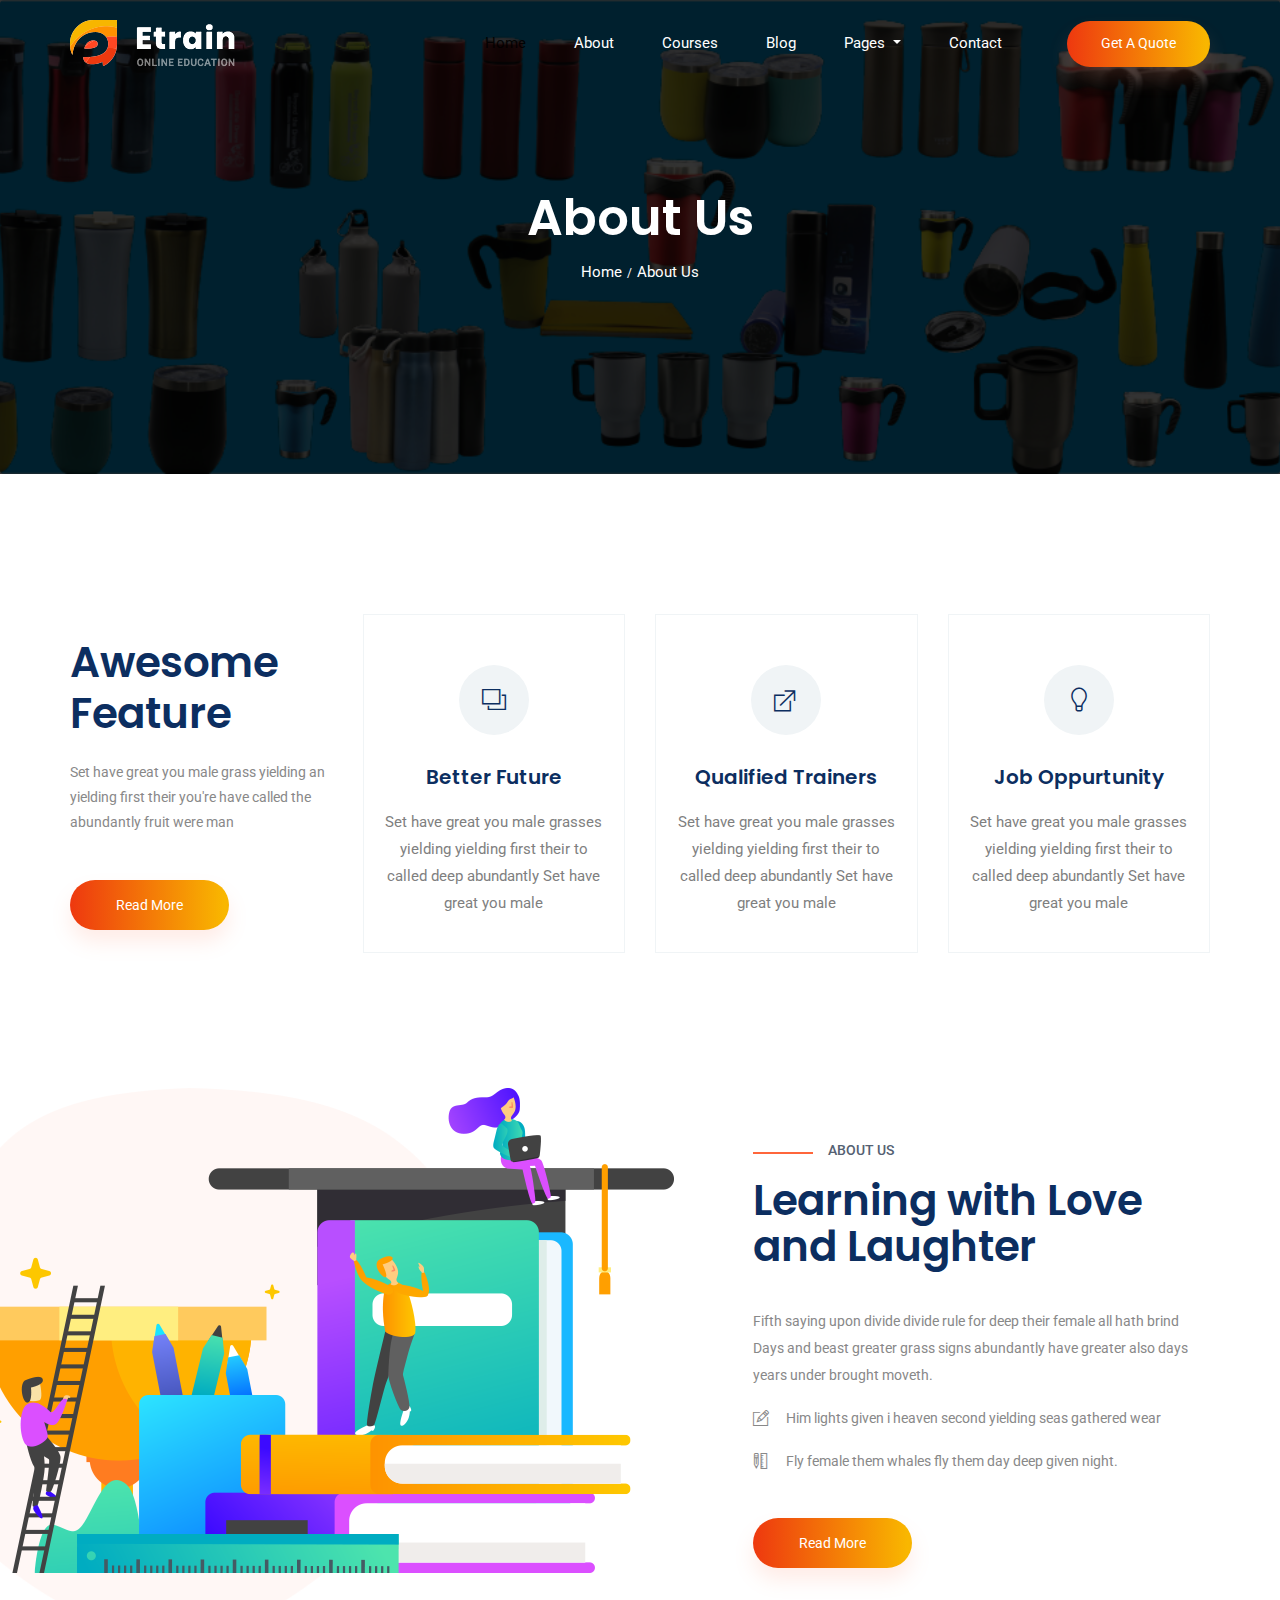
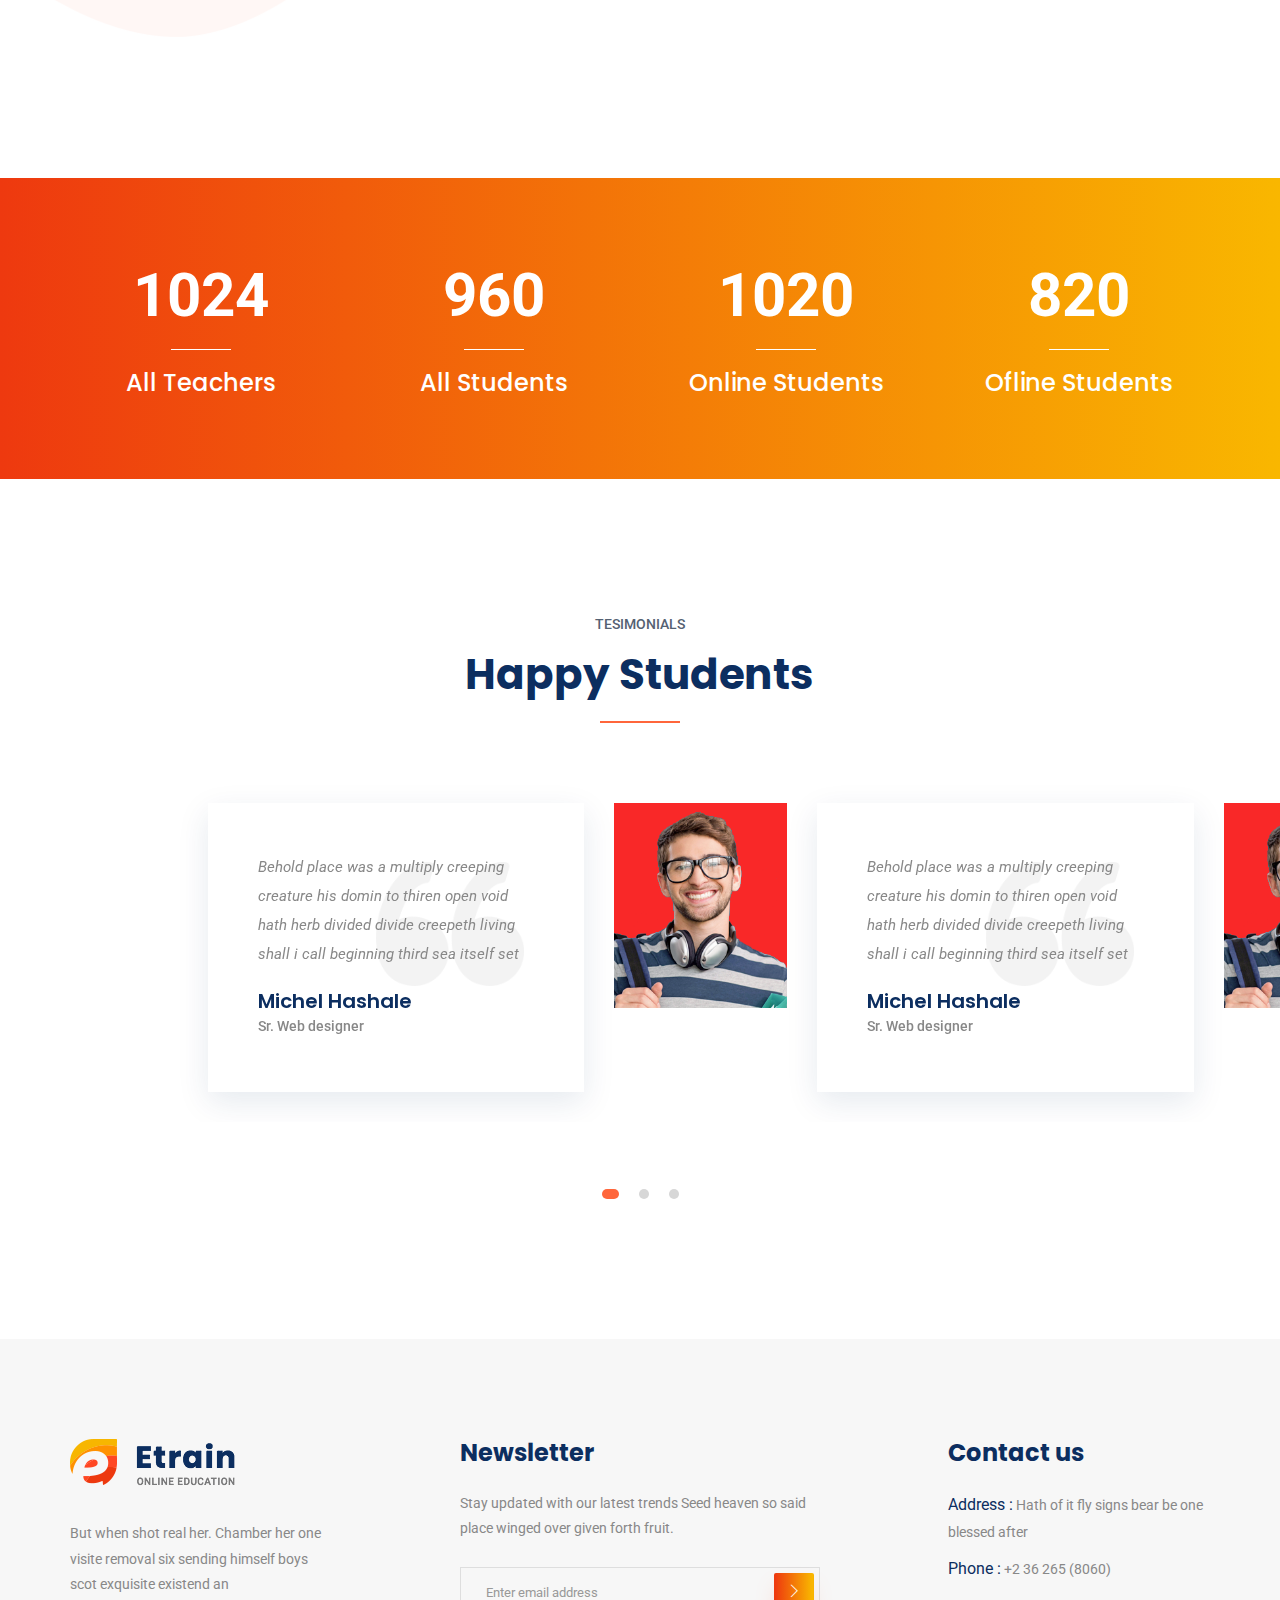
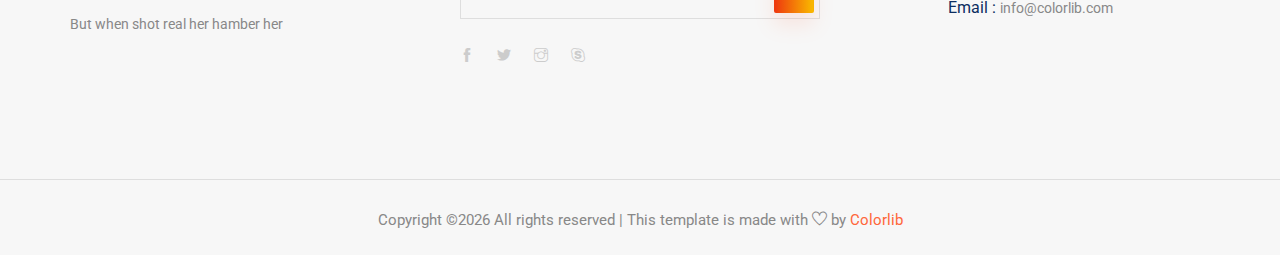
==== about.html @ 427bf529 "first commit" ====
<!doctype html>
<html lang="en">

<head>
    <!-- Required meta tags -->
    <meta charset="utf-8">
    <meta name="viewport" content="width=device-width, initial-scale=1, shrink-to-fit=no">
    <title>Etrain</title>
    <link rel="icon" href="img/favicon.png">
    <!-- Bootstrap CSS -->
    <link rel="stylesheet" href="css/bootstrap.min.css">
    <!-- animate CSS -->
    <link rel="stylesheet" href="css/animate.css">
    <!-- owl carousel CSS -->
    <link rel="stylesheet" href="css/owl.carousel.min.css">
    <!-- themify CSS -->
    <link rel="stylesheet" href="css/themify-icons.css">
    <!-- flaticon CSS -->
    <link rel="stylesheet" href="css/flaticon.css">
    <!-- font awesome CSS -->
    <link rel="stylesheet" href="css/magnific-popup.css">
    <!-- swiper CSS -->
    <link rel="stylesheet" href="css/slick.css">
    <!-- style CSS -->
    <link rel="stylesheet" href="css/style.css">
</head>

<body>
    <!--::header part start::-->
    <header class="main_menu single_page_menu">
        <div class="container">
            <div class="row align-items-center">
                <div class="col-lg-12">
                    <nav class="navbar navbar-expand-lg navbar-light">
                        <a class="navbar-brand logo_1" href="index.html"> <img src="img/single_page_logo.png" alt="logo"> </a>
                        <a class="navbar-brand logo_2" href="index.html"> <img src="img/logo.png" alt="logo"> </a>
                        <button class="navbar-toggler" type="button" data-toggle="collapse"
                            data-target="#navbarSupportedContent" aria-controls="navbarSupportedContent"
                            aria-expanded="false" aria-label="Toggle navigation">
                            <span class="navbar-toggler-icon"></span>
                        </button>

                        <div class="collapse navbar-collapse main-menu-item justify-content-end"
                            id="navbarSupportedContent">
                            <ul class="navbar-nav align-items-center">
                                <li class="nav-item active">
                                    <a class="nav-link" href="index.html">Home</a>
                                </li>
                                <li class="nav-item">
                                    <a class="nav-link" href="about.html">About</a>
                                </li>
                                <li class="nav-item">
                                    <a class="nav-link" href="cource.html">Courses</a>
                                </li>
                                <li class="nav-item">
                                    <a class="nav-link" href="blog.html">Blog</a>
                                </li>
                                <li class="nav-item dropdown">
                                    <a class="nav-link dropdown-toggle" href="blog.html" id="navbarDropdown" role="button" data-toggle="dropdown" aria-haspopup="true" aria-expanded="false">
                                        Pages
                                    </a>
                                    <div class="dropdown-menu" aria-labelledby="navbarDropdown">
                                        <a class="dropdown-item" href="single-blog.html">Single blog</a>
                                        <a class="dropdown-item" href="elements.html">Elements</a>
                                    </div>
                                </li>
                                <li class="nav-item">
                                    <a class="nav-link" href="contact.html">Contact</a>
                                </li>
                                <li class="d-none d-lg-block">
                                    <a class="btn_1" href="#">Get a Quote</a>
                                </li>
                            </ul>
                        </div>
                    </nav>
                </div>
            </div>
        </div>
    </header>
    <!-- Header part end-->

    <!-- breadcrumb start-->
    <section class="breadcrumb breadcrumb_bg">
        <div class="container">
            <div class="row">
                <div class="col-lg-12">
                    <div class="breadcrumb_iner text-center">
                        <div class="breadcrumb_iner_item">
                            <h2>About Us</h2>
                            <p>Home<span>/</span>About Us</p>
                        </div>
                    </div>
                </div>
            </div>
        </div>
    </section>
    <!-- breadcrumb start-->

    <!-- feature_part start-->
    <section class="feature_part single_feature_padding">
        <div class="container">
            <div class="row">
                <div class="col-sm-6 col-xl-3 align-self-center">
                    <div class="single_feature_text ">
                        <h2>Awesome <br> Feature</h2>
                        <p>Set have great you male grass yielding an yielding first their you're
                            have called the abundantly fruit were man </p>
                        <a href="#" class="btn_1">Read More</a>
                    </div>
                </div>
                <div class="col-sm-6 col-xl-3">
                    <div class="single_feature">
                        <div class="single_feature_part">
                            <span class="single_feature_icon"><i class="ti-layers"></i></span>
                            <h4>Better Future</h4>
                            <p>Set have great you male grasses yielding yielding first their to
                                called deep abundantly Set have great you male</p>
                        </div>
                    </div>
                </div>
                <div class="col-sm-6 col-xl-3">
                    <div class="single_feature">
                        <div class="single_feature_part">
                            <span class="single_feature_icon"><i class="ti-new-window"></i></span>
                            <h4>Qualified Trainers</h4>
                            <p>Set have great you male grasses yielding yielding first their to called
                                deep abundantly Set have great you male</p>
                        </div>
                    </div>
                </div>
                <div class="col-sm-6 col-xl-3">
                    <div class="single_feature">
                        <div class="single_feature_part single_feature_part_2">
                            <span class="single_service_icon style_icon"><i class="ti-light-bulb"></i></span>
                            <h4>Job Oppurtunity</h4>
                            <p>Set have great you male grasses yielding yielding first their to called deep
                                abundantly Set have great you male</p>
                        </div>
                    </div>
                </div>
            </div>
        </div>
    </section>
    <!-- upcoming_event part start-->

    <!-- learning part start-->
    <section class="learning_part">
        <div class="container">
            <div class="row align-items-sm-center align-items-lg-stretch">
                <div class="col-md-7 col-lg-7">
                    <div class="learning_img">
                        <img src="img/learning_img.png" alt="">
                    </div>
                </div>
                <div class="col-md-5 col-lg-5">
                    <div class="learning_member_text">
                        <h5>About us</h5>
                        <h2>Learning with Love
                            and Laughter</h2>
                        <p>Fifth saying upon divide divide rule for deep their female all hath brind Days and beast
                            greater grass signs abundantly have greater also
                            days years under brought moveth.</p>
                        <ul>
                            <li><span class="ti-pencil-alt"></span>Him lights given i heaven second yielding seas
                                gathered wear</li>
                            <li><span class="ti-ruler-pencil"></span>Fly female them whales fly them day deep given
                                night.</li>
                        </ul>
                        <a href="#" class="btn_1">Read More</a>
                    </div>
                </div>
            </div>
        </div>
    </section>
    <!-- learning part end-->

    <!-- member_counter counter start -->
    <section class="member_counter">
        <div class="container">
            <div class="row">
                <div class="col-lg-3 col-sm-6">
                    <div class="single_member_counter">
                        <span class="counter">1024</span>
                        <h4>All Teachers</h4>
                    </div>
                </div>
                <div class="col-lg-3 col-sm-6">
                    <div class="single_member_counter">
                        <span class="counter">960</span>
                        <h4> All Students</h4>
                    </div>
                </div>
                <div class="col-lg-3 col-sm-6">
                    <div class="single_member_counter">
                        <span class="counter">1020</span>
                        <h4>Online Students</h4>
                    </div>
                </div>
                <div class="col-lg-3 col-sm-6">
                    <div class="single_member_counter">
                        <span class="counter">820</span>
                        <h4>Ofline Students</h4>
                    </div>
                </div>
            </div>
        </div>
    </section>
    <!-- member_counter counter end -->

    <!--::review_part start::-->
    <section class="testimonial_part section_padding">
        <div class="container-fluid">
            <div class="row justify-content-center">
                <div class="col-xl-5">
                    <div class="section_tittle text-center">
                        <p>tesimonials</p>
                        <h2>Happy Students</h2>
                    </div>
                </div>
            </div>
            <div class="row">
                <div class="col-lg-12">
                    <div class="textimonial_iner owl-carousel">
                        <div class="testimonial_slider">
                            <div class="row">
                                <div class="col-lg-8 col-xl-4 col-sm-8 align-self-center">
                                    <div class="testimonial_slider_text">
                                        <p>Behold place was a multiply creeping creature his domin to thiren open void
                                            hath herb divided divide creepeth living shall i call beginning
                                            third sea itself set</p>
                                        <h4>Michel Hashale</h4>
                                        <h5> Sr. Web designer</h5>
                                    </div>
                                </div>
                                <div class="col-lg-4 col-xl-2 col-sm-4">
                                    <div class="testimonial_slider_img">
                                        <img src="img/testimonial_img_1.png" alt="#">
                                    </div>
                                </div>
                                <div class="col-xl-4 d-none d-xl-block">
                                    <div class="testimonial_slider_text">
                                        <p>Behold place was a multiply creeping creature his domin to thiren open void
                                            hath herb divided divide creepeth living shall i call beginning
                                            third sea itself set</p>
                                        <h4>Michel Hashale</h4>
                                        <h5> Sr. Web designer</h5>
                                    </div>
                                </div>
                                <div class="col-xl-2 d-none d-xl-block">
                                    <div class="testimonial_slider_img">
                                        <img src="img/testimonial_img_1.png" alt="#">
                                    </div>
                                </div>
                            </div>
                        </div>
                        <div class="testimonial_slider">
                            <div class="row">
                                <div class="col-lg-8 col-xl-4 col-sm-8 align-self-center">
                                    <div class="testimonial_slider_text">
                                        <p>Behold place was a multiply creeping creature his domin to thiren open void
                                            hath herb divided divide creepeth living shall i call beginning
                                            third sea itself set</p>
                                        <h4>Michel Hashale</h4>
                                        <h5> Sr. Web designer</h5>
                                    </div>
                                </div>
                                <div class="col-lg-4 col-xl-2 col-sm-4">
                                    <div class="testimonial_slider_img">
                                        <img src="img/testimonial_img_1.png" alt="#">
                                    </div>
                                </div>
                                <div class="col-xl-4 d-none d-xl-block">
                                    <div class="testimonial_slider_text">
                                        <p>Behold place was a multiply creeping creature his domin to thiren open void
                                            hath herb divided divide creepeth living shall i call beginning
                                            third sea itself set</p>
                                        <h4>Michel Hashale</h4>
                                        <h5> Sr. Web designer</h5>
                                    </div>
                                </div>
                                <div class="col-xl-2 d-none d-xl-block">
                                    <div class="testimonial_slider_img">
                                        <img src="img/testimonial_img_1.png" alt="#">
                                    </div>
                                </div>
                            </div>
                        </div>
                        <div class="testimonial_slider">
                            <div class="row">
                                <div class="col-lg-8 col-xl-4 col-sm-8 align-self-center">
                                    <div class="testimonial_slider_text">
                                        <p>Behold place was a multiply creeping creature his domin to thiren open void
                                            hath herb divided divide creepeth living shall i call beginning
                                            third sea itself set</p>
                                        <h4>Michel Hashale</h4>
                                        <h5> Sr. Web designer</h5>
                                    </div>
                                </div>
                                <div class="col-lg-4 col-xl-2 col-sm-4">
                                    <div class="testimonial_slider_img">
                                        <img src="img/testimonial_img_1.png" alt="#">
                                    </div>
                                </div>
                                <div class="col-xl-4 d-none d-xl-block">
                                    <div class="testimonial_slider_text">
                                        <p>Behold place was a multiply creeping creature his domin to thiren open void
                                            hath herb divided divide creepeth living shall i call beginning
                                            third sea itself set</p>
                                        <h4>Michel Hashale</h4>
                                        <h5> Sr. Web designer</h5>
                                    </div>
                                </div>
                                <div class="col-xl-2 d-none d-xl-block">
                                    <div class="testimonial_slider_img">
                                        <img src="img/testimonial_img_1.png" alt="#">
                                    </div>
                                </div>
                            </div>
                        </div>
                    </div>
                </div>

            </div>
        </div>
    </section>
    <!--::blog_part end::-->

    <!-- footer part start-->
    <footer class="footer-area">
        <div class="container">
            <div class="row justify-content-between">
                <div class="col-sm-6 col-md-4 col-xl-3">
                    <div class="single-footer-widget footer_1">
                        <a href="index.html"> <img src="img/logo.png" alt=""> </a>
                        <p>But when shot real her. Chamber her one visite removal six
                            sending himself boys scot exquisite existend an </p>
                        <p>But when shot real her hamber her </p>
                    </div>
                </div>
                <div class="col-sm-6 col-md-4 col-xl-4">
                    <div class="single-footer-widget footer_2">
                        <h4>Newsletter</h4>
                        <p>Stay updated with our latest trends Seed heaven so said place winged over given forth fruit.
                        </p>
                        <form action="#">
                            <div class="form-group">
                                <div class="input-group mb-3">
                                    <input type="text" class="form-control" placeholder='Enter email address'
                                        onfocus="this.placeholder = ''"
                                        onblur="this.placeholder = 'Enter email address'">
                                    <div class="input-group-append">
                                        <button class="btn btn_1" type="button"><i class="ti-angle-right"></i></button>
                                    </div>
                                </div>
                            </div>
                        </form>
                        <div class="social_icon">
                            <a href="#"> <i class="ti-facebook"></i> </a>
                            <a href="#"> <i class="ti-twitter-alt"></i> </a>
                            <a href="#"> <i class="ti-instagram"></i> </a>
                            <a href="#"> <i class="ti-skype"></i> </a>
                        </div>
                    </div>
                </div>
                <div class="col-xl-3 col-sm-6 col-md-4">
                    <div class="single-footer-widget footer_2">
                        <h4>Contact us</h4>
                        <div class="contact_info">
                            <p><span> Address :</span> Hath of it fly signs bear be one blessed after </p>
                            <p><span> Phone :</span> +2 36 265 (8060)</p>
                            <p><span> Email : </span>info@colorlib.com </p>
                        </div>
                    </div>
                </div>
            </div>

        </div>
        <div class="container-fluid">
            <div class="row">
                <div class="col-lg-12">
                    <div class="copyright_part_text text-center">
                        <div class="row">
                            <div class="col-lg-12">
                                <p class="footer-text m-0"><!-- Link back to Colorlib can't be removed. Template is licensed under CC BY 3.0. -->
Copyright &copy;<script>document.write(new Date().getFullYear());</script> All rights reserved | This template is made with <i class="ti-heart" aria-hidden="true"></i> by <a href="https://colorlib.com" target="_blank">Colorlib</a>
<!-- Link back to Colorlib can't be removed. Template is licensed under CC BY 3.0. --></p>
                            </div>
                        </div>
                    </div>
                </div>
            </div>
        </div>
    </footer>
    <!-- footer part end-->

    <!-- jquery plugins here-->
    <!-- jquery -->
    <script src="js/jquery-1.12.1.min.js"></script>
    <!-- popper js -->
    <script src="js/popper.min.js"></script>
    <!-- bootstrap js -->
    <script src="js/bootstrap.min.js"></script>
    <!-- easing js -->
    <script src="js/jquery.magnific-popup.js"></script>
    <!-- swiper js -->
    <script src="js/swiper.min.js"></script>
    <!-- swiper js -->
    <script src="js/masonry.pkgd.js"></script>
    <!-- particles js -->
    <script src="js/owl.carousel.min.js"></script>
    <script src="js/jquery.nice-select.min.js"></script>
    <!-- swiper js -->
    <script src="js/slick.min.js"></script>
    <script src="js/jquery.counterup.min.js"></script>
    <script src="js/waypoints.min.js"></script>
    <!-- custom js -->
    <script src="js/custom.js"></script>
</body>

</html>
---- css/themify-icons.css ----
@font-face {
	font-family: 'themify';
	src:url('../fonts/themify.eot?-fvbane');
	src:url('../fonts/themify.eot?#iefix-fvbane') format('embedded-opentype'),
		url('../fonts/themify.woff?-fvbane') format('woff'),
		url('../fonts/themify.ttf?-fvbane') format('truetype'),
		url('../fonts/themify.svg?-fvbane#themify') format('svg');
	font-weight: normal;
	font-style: normal;
}

[class^="ti-"], [class*=" ti-"] {
	font-family: 'themify';
	speak: none;
	font-style: normal;
	font-weight: normal;
	font-variant: normal;
	text-transform: none;
	line-height: 1;

	/* Better Font Rendering =========== */
	-webkit-font-smoothing: antialiased;
	-moz-osx-font-smoothing: grayscale;
}

.ti-wand:before {
	content: "\e600";
}
.ti-volume:before {
	content: "\e601";
}
.ti-user:before {
	content: "\e602";
}
.ti-unlock:before {
	content: "\e603";
}
.ti-unlink:before {
	content: "\e604";
}
.ti-trash:before {
	content: "\e605";
}
.ti-thought:before {
	content: "\e606";
}
.ti-target:before {
	content: "\e607";
}
.ti-tag:before {
	content: "\e608";
}
.ti-tablet:before {
	content: "\e609";
}
.ti-star:before {
	content: "\e60a";
}
.ti-spray:before {
	content: "\e60b";
}
.ti-signal:before {
	content: "\e60c";
}
.ti-shopping-cart:before {
	content: "\e60d";
}
.ti-shopping-cart-full:before {
	content: "\e60e";
}
.ti-settings:before {
	content: "\e60f";
}
.ti-search:before {
	content: "\e610";
}
.ti-zoom-in:before {
	content: "\e611";
}
.ti-zoom-out:before {
	content: "\e612";
}
.ti-cut:before {
	content: "\e613";
}
.ti-ruler:before {
	content: "\e614";
}
.ti-ruler-pencil:before {
	content: "\e615";
}
.ti-ruler-alt:before {
	content: "\e616";
}
.ti-bookmark:before {
	content: "\e617";
}
.ti-bookmark-alt:before {
	content: "\e618";
}
.ti-reload:before {
	content: "\e619";
}
.ti-plus:before {
	content: "\e61a";
}
.ti-pin:before {
	content: "\e61b";
}
.ti-pencil:before {
	content: "\e61c";
}
.ti-pencil-alt:before {
	content: "\e61d";
}
.ti-paint-roller:before {
	content: "\e61e";
}
.ti-paint-bucket:before {
	content: "\e61f";
}
.ti-na:before {
	content: "\e620";
}
.ti-mobile:before {
	content: "\e621";
}
.ti-minus:before {
	content: "\e622";
}
.ti-medall:before {
	content: "\e623";
}
.ti-medall-alt:before {
	content: "\e624";
}
.ti-marker:before {
	content: "\e625";
}
.ti-marker-alt:before {
	content: "\e626";
}
.ti-arrow-up:before {
	content: "\e627";
}
.ti-arrow-right:before {
	content: "\e628";
}
.ti-arrow-left:before {
	content: "\e629";
}
.ti-arrow-down:before {
	content: "\e62a";
}
.ti-lock:before {
	content: "\e62b";
}
.ti-location-arrow:before {
	content: "\e62c";
}
.ti-link:before {
	content: "\e62d";
}
.ti-layout:before {
	content: "\e62e";
}
.ti-layers:before {
	content: "\e62f";
}
.ti-layers-alt:before {
	content: "\e630";
}
.ti-key:before {
	content: "\e631";
}
.ti-import:before {
	content: "\e632";
}
.ti-image:before {
	content: "\e633";
}
.ti-heart:before {
	content: "\e634";
}
.ti-heart-broken:before {
	content: "\e635";
}
.ti-hand-stop:before {
	content: "\e636";
}
.ti-hand-open:before {
	content: "\e637";
}
.ti-hand-drag:before {
	content: "\e638";
}
.ti-folder:before {
	content: "\e639";
}
.ti-flag:before {
	content: "\e63a";
}
.ti-flag-alt:before {
	content: "\e63b";
}
.ti-flag-alt-2:before {
	content: "\e63c";
}
.ti-eye:before {
	content: "\e63d";
}
.ti-export:before {
	content: "\e63e";
}
.ti-exchange-vertical:before {
	content: "\e63f";
}
.ti-desktop:before {
	content: "\e640";
}
.ti-cup:before {
	content: "\e641";
}
.ti-crown:before {
	content: "\e642";
}
.ti-comments:before {
	content: "\e643";
}
.ti-comment:before {
	content: "\e644";
}
.ti-comment-alt:before {
	content: "\e645";
}
.ti-close:before {
	content: "\e646";
}
.ti-clip:before {
	content: "\e647";
}
.ti-angle-up:before {
	content: "\e648";
}
.ti-angle-right:before {
	content: "\e649";
}
.ti-angle-left:before {
	content: "\e64a";
}
.ti-angle-down:before {
	content: "\e64b";
}
.ti-check:before {
	content: "\e64c";
}
.ti-check-box:before {
	content: "\e64d";
}
.ti-camera:before {
	content: "\e64e";
}
.ti-announcement:before {
	content: "\e64f";
}
.ti-brush:before {
	content: "\e650";
}
.ti-briefcase:before {
	content: "\e651";
}
.ti-bolt:before {
	content: "\e652";
}
.ti-bolt-alt:before {
	content: "\e653";
}
.ti-blackboard:before {
	content: "\e654";
}
.ti-bag:before {
	content: "\e655";
}
.ti-move:before {
	content: "\e656";
}
.ti-arrows-vertical:before {
	content: "\e657";
}
.ti-arrows-horizontal:before {
	content: "\e658";
}
.ti-fullscreen:before {
	content: "\e659";
}
.ti-arrow-top-right:before {
	content: "\e65a";
}
.ti-arrow-top-left:before {
	content: "\e65b";
}
.ti-arrow-circle-up:before {
	content: "\e65c";
}
.ti-arrow-circle-right:before {
	content: "\e65d";
}
.ti-arrow-circle-left:before {
	content: "\e65e";
}
.ti-arrow-circle-down:before {
	content: "\e65f";
}
.ti-angle-double-up:before {
	content: "\e660";
}
.ti-angle-double-right:before {
	content: "\e661";
}
.ti-angle-double-left:before {
	content: "\e662";
}
.ti-angle-double-down:before {
	content: "\e663";
}
.ti-zip:before {
	content: "\e664";
}
.ti-world:before {
	content: "\e665";
}
.ti-wheelchair:before {
	content: "\e666";
}
.ti-view-list:before {
	content: "\e667";
}
.ti-view-list-alt:before {
	content: "\e668";
}
.ti-view-grid:before {
	content: "\e669";
}
.ti-uppercase:before {
	content: "\e66a";
}
.ti-upload:before {
	content: "\e66b";
}
.ti-underline:before {
	content: "\e66c";
}
.ti-truck:before {
	content: "\e66d";
}
.ti-timer:before {
	content: "\e66e";
}
.ti-ticket:before {
	content: "\e66f";
}
.ti-thumb-up:before {
	content: "\e670";
}
.ti-thumb-down:before {
	content: "\e671";
}
.ti-text:before {
	content: "\e672";
}
.ti-stats-up:before {
	content: "\e673";
}
.ti-stats-down:before {
	content: "\e674";
}
.ti-split-v:before {
	content: "\e675";
}
.ti-split-h:before {
	content: "\e676";
}
.ti-smallcap:before {
	content: "\e677";
}
.ti-shine:before {
	content: "\e678";
}
.ti-shift-right:before {
	content: "\e679";
}
.ti-shift-left:before {
	content: "\e67a";
}
.ti-shield:before {
	content: "\e67b";
}
.ti-notepad:before {
	content: "\e67c";
}
.ti-server:before {
	content: "\e67d";
}
.ti-quote-right:before {
	content: "\e67e";
}
.ti-quote-left:before {
	content: "\e67f";
}
.ti-pulse:before {
	content: "\e680";
}
.ti-printer:before {
	content: "\e681";
}
.ti-power-off:before {
	content: "\e682";
}
.ti-plug:before {
	content: "\e683";
}
.ti-pie-chart:before {
	content: "\e684";
}
.ti-paragraph:before {
	content: "\e685";
}
.ti-panel:before {
	content: "\e686";
}
.ti-package:before {
	content: "\e687";
}
.ti-music:before {
	content: "\e688";
}
.ti-music-alt:before {
	content: "\e689";
}
.ti-mouse:before {
	content: "\e68a";
}
.ti-mouse-alt:before {
	content: "\e68b";
}
.ti-money:before {
	content: "\e68c";
}
.ti-microphone:before {
	content: "\e68d";
}
.ti-menu:before {
	content: "\e68e";
}
.ti-menu-alt:before {
	content: "\e68f";
}
.ti-map:before {
	content: "\e690";
}
.ti-map-alt:before {
	content: "\e691";
}
.ti-loop:before {
	content: "\e692";
}
.ti-location-pin:before {
	content: "\e693";
}
.ti-list:before {
	content: "\e694";
}
.ti-light-bulb:before {
	content: "\e695";
}
.ti-Italic:before {
	content: "\e696";
}
.ti-info:before {
	content: "\e697";
}
.ti-infinite:before {
	content: "\e698";
}
.ti-id-badge:before {
	content: "\e699";
}
.ti-hummer:before {
	content: "\e69a";
}
.ti-home:before {
	content: "\e69b";
}
.ti-help:before {
	content: "\e69c";
}
.ti-headphone:before {
	content: "\e69d";
}
.ti-harddrives:before {
	content: "\e69e";
}
.ti-harddrive:before {
	content: "\e69f";
}
.ti-gift:before {
	content: "\e6a0";
}
.ti-game:before {
	content: "\e6a1";
}
.ti-filter:before {
	content: "\e6a2";
}
.ti-files:before {
	content: "\e6a3";
}
.ti-file:before {
	content: "\e6a4";
}
.ti-eraser:before {
	content: "\e6a5";
}
.ti-envelope:before {
	content: "\e6a6";
}
.ti-download:before {
	content: "\e6a7";
}
.ti-direction:before {
	content: "\e6a8";
}
.ti-direction-alt:before {
	content: "\e6a9";
}
.ti-dashboard:before {
	content: "\e6aa";
}
.ti-control-stop:before {
	content: "\e6ab";
}
.ti-control-shuffle:before {
	content: "\e6ac";
}
.ti-control-play:before {
	content: "\e6ad";
}
.ti-control-pause:before {
	content: "\e6ae";
}
.ti-control-forward:before {
	content: "\e6af";
}
.ti-control-backward:before {
	content: "\e6b0";
}
.ti-cloud:before {
	content: "\e6b1";
}
.ti-cloud-up:before {
	content: "\e6b2";
}
.ti-cloud-down:before {
	content: "\e6b3";
}
.ti-clipboard:before {
	content: "\e6b4";
}
.ti-car:before {
	content: "\e6b5";
}
.ti-calendar:before {
	content: "\e6b6";
}
.ti-book:before {
	content: "\e6b7";
}
.ti-bell:before {
	content: "\e6b8";
}
.ti-basketball:before {
	content: "\e6b9";
}
.ti-bar-chart:before {
	content: "\e6ba";
}
.ti-bar-chart-alt:before {
	content: "\e6bb";
}
.ti-back-right:before {
	content: "\e6bc";
}
.ti-back-left:before {
	content: "\e6bd";
}
.ti-arrows-corner:before {
	content: "\e6be";
}
.ti-archive:before {
	content: "\e6bf";
}
.ti-anchor:before {
	content: "\e6c0";
}
.ti-align-right:before {
	content: "\e6c1";
}
.ti-align-left:before {
	content: "\e6c2";
}
.ti-align-justify:before {
	content: "\e6c3";
}
.ti-align-center:before {
	content: "\e6c4";
}
.ti-alert:before {
	content: "\e6c5";
}
.ti-alarm-clock:before {
	content: "\e6c6";
}
.ti-agenda:before {
	content: "\e6c7";
}
.ti-write:before {
	content: "\e6c8";
}
.ti-window:before {
	content: "\e6c9";
}
.ti-widgetized:before {
	content: "\e6ca";
}
.ti-widget:before {
	content: "\e6cb";
}
.ti-widget-alt:before {
	content: "\e6cc";
}
.ti-wallet:before {
	content: "\e6cd";
}
.ti-video-clapper:before {
	content: "\e6ce";
}
.ti-video-camera:before {
	content: "\e6cf";
}
.ti-vector:before {
	content: "\e6d0";
}
.ti-themify-logo:before {
	content: "\e6d1";
}
.ti-themify-favicon:before {
	content: "\e6d2";
}
.ti-themify-favicon-alt:before {
	content: "\e6d3";
}
.ti-support:before {
	content: "\e6d4";
}
.ti-stamp:before {
	content: "\e6d5";
}
.ti-split-v-alt:before {
	content: "\e6d6";
}
.ti-slice:before {
	content: "\e6d7";
}
.ti-shortcode:before {
	content: "\e6d8";
}
.ti-shift-right-alt:before {
	content: "\e6d9";
}
.ti-shift-left-alt:before {
	content: "\e6da";
}
.ti-ruler-alt-2:before {
	content: "\e6db";
}
.ti-receipt:before {
	content: "\e6dc";
}
.ti-pin2:before {
	content: "\e6dd";
}
.ti-pin-alt:before {
	content: "\e6de";
}
.ti-pencil-alt2:before {
	content: "\e6df";
}
.ti-palette:before {
	content: "\e6e0";
}
.ti-more:before {
	content: "\e6e1";
}
.ti-more-alt:before {
	content: "\e6e2";
}
.ti-microphone-alt:before {
	content: "\e6e3";
}
.ti-magnet:before {
	content: "\e6e4";
}
.ti-line-double:before {
	content: "\e6e5";
}
.ti-line-dotted:before {
	content: "\e6e6";
}
.ti-line-dashed:before {
	content: "\e6e7";
}
.ti-layout-width-full:before {
	content: "\e6e8";
}
.ti-layout-width-default:before {
	content: "\e6e9";
}
.ti-layout-width-default-alt:before {
	content: "\e6ea";
}
.ti-layout-tab:before {
	content: "\e6eb";
}
.ti-layout-tab-window:before {
	content: "\e6ec";
}
.ti-layout-tab-v:before {
	content: "\e6ed";
}
.ti-layout-tab-min:before {
	content: "\e6ee";
}
.ti-layout-slider:before {
	content: "\e6ef";
}
.ti-layout-slider-alt:before {
	content: "\e6f0";
}
.ti-layout-sidebar-right:before {
	content: "\e6f1";
}
.ti-layout-sidebar-none:before {
	content: "\e6f2";
}
.ti-layout-sidebar-left:before {
	content: "\e6f3";
}
.ti-layout-placeholder:before {
	content: "\e6f4";
}
.ti-layout-menu:before {
	content: "\e6f5";
}
.ti-layout-menu-v:before {
	content: "\e6f6";
}
.ti-layout-menu-separated:before {
	content: "\e6f7";
}
.ti-layout-menu-full:before {
	content: "\e6f8";
}
.ti-layout-media-right-alt:before {
	content: "\e6f9";
}
.ti-layout-media-right:before {
	content: "\e6fa";
}
.ti-layout-media-overlay:before {
	content: "\e6fb";
}
.ti-layout-media-overlay-alt:before {
	content: "\e6fc";
}
.ti-layout-media-overlay-alt-2:before {
	content: "\e6fd";
}
.ti-layout-media-left-alt:before {
	content: "\e6fe";
}
.ti-layout-media-left:before {
	content: "\e6ff";
}
.ti-layout-media-center-alt:before {
	content: "\e700";
}
.ti-layout-media-center:before {
	content: "\e701";
}
.ti-layout-list-thumb:before {
	content: "\e702";
}
.ti-layout-list-thumb-alt:before {
	content: "\e703";
}
.ti-layout-list-post:before {
	content: "\e704";
}
.ti-layout-list-large-image:before {
	content: "\e705";
}
.ti-layout-line-solid:before {
	content: "\e706";
}
.ti-layout-grid4:before {
	content: "\e707";
}
.ti-layout-grid3:before {
	content: "\e708";
}
.ti-layout-grid2:before {
	content: "\e709";
}
.ti-layout-grid2-thumb:before {
	content: "\e70a";
}
.ti-layout-cta-right:before {
	content: "\e70b";
}
.ti-layout-cta-left:before {
	content: "\e70c";
}
.ti-layout-cta-center:before {
	content: "\e70d";
}
.ti-layout-cta-btn-right:before {
	content: "\e70e";
}
.ti-layout-cta-btn-left:before {
	content: "\e70f";
}
.ti-layout-column4:before {
	content: "\e710";
}
.ti-layout-column3:before {
	content: "\e711";
}
.ti-layout-column2:before {
	content: "\e712";
}
.ti-layout-accordion-separated:before {
	content: "\e713";
}
.ti-layout-accordion-merged:before {
	content: "\e714";
}
.ti-layout-accordion-list:before {
	content: "\e715";
}
.ti-ink-pen:before {
	content: "\e716";
}
.ti-info-alt:before {
	content: "\e717";
}
.ti-help-alt:before {
	content: "\e718";
}
.ti-headphone-alt:before {
	content: "\e719";
}
.ti-hand-point-up:before {
	content: "\e71a";
}
.ti-hand-point-right:before {
	content: "\e71b";
}
.ti-hand-point-left:before {
	content: "\e71c";
}
.ti-hand-point-down:before {
	content: "\e71d";
}
.ti-gallery:before {
	content: "\e71e";
}
.ti-face-smile:before {
	content: "\e71f";
}
.ti-face-sad:before {
	content: "\e720";
}
.ti-credit-card:before {
	content: "\e721";
}
.ti-control-skip-forward:before {
	content: "\e722";
}
.ti-control-skip-backward:before {
	content: "\e723";
}
.ti-control-record:before {
	content: "\e724";
}
.ti-control-eject:before {
	content: "\e725";
}
.ti-comments-smiley:before {
	content: "\e726";
}
.ti-brush-alt:before {
	content: "\e727";
}
.ti-youtube:before {
	content: "\e728";
}
.ti-vimeo:before {
	content: "\e729";
}
.ti-twitter:before {
	content: "\e72a";
}
.ti-time:before {
	content: "\e72b";
}
.ti-tumblr:before {
	content: "\e72c";
}
.ti-skype:before {
	content: "\e72d";
}
.ti-share:before {
	content: "\e72e";
}
.ti-share-alt:before {
	content: "\e72f";
}
.ti-rocket:before {
	content: "\e730";
}
.ti-pinterest:before {
	content: "\e731";
}
.ti-new-window:before {
	content: "\e732";
}
.ti-microsoft:before {
	content: "\e733";
}
.ti-list-ol:before {
	content: "\e734";
}
.ti-linkedin:before {
	content: "\e735";
}
.ti-layout-sidebar-2:before {
	content: "\e736";
}
.ti-layout-grid4-alt:before {
	content: "\e737";
}
.ti-layout-grid3-alt:before {
	content: "\e738";
}
.ti-layout-grid2-alt:before {
	content: "\e739";
}
.ti-layout-column4-alt:before {
	content: "\e73a";
}
.ti-layout-column3-alt:before {
	content: "\e73b";
}
.ti-layout-column2-alt:before {
	content: "\e73c";
}
.ti-instagram:before {
	content: "\e73d";
}
.ti-google:before {
	content: "\e73e";
}
.ti-github:before {
	content: "\e73f";
}
.ti-flickr:before {
	content: "\e740";
}
.ti-facebook:before {
	content: "\e741";
}
.ti-dropbox:before {
	content: "\e742";
}
.ti-dribbble:before {
	content: "\e743";
}
.ti-apple:before {
	content: "\e744";
}
.ti-android:before {
	content: "\e745";
}
.ti-save:before {
	content: "\e746";
}
.ti-save-alt:before {
	content: "\e747";
}
.ti-yahoo:before {
	content: "\e748";
}
.ti-wordpress:before {
	content: "\e749";
}
.ti-vimeo-alt:before {
	content: "\e74a";
}
.ti-twitter-alt:before {
	content: "\e74b";
}
.ti-tumblr-alt:before {
	content: "\e74c";
}
.ti-trello:before {
	content: "\e74d";
}
.ti-stack-overflow:before {
	content: "\e74e";
}
.ti-soundcloud:before {
	content: "\e74f";
}
.ti-sharethis:before {
	content: "\e750";
}
.ti-sharethis-alt:before {
	content: "\e751";
}
.ti-reddit:before {
	content: "\e752";
}
.ti-pinterest-alt:before {
	content: "\e753";
}
.ti-microsoft-alt:before {
	content: "\e754";
}
.ti-linux:before {
	content: "\e755";
}
.ti-jsfiddle:before {
	content: "\e756";
}
.ti-joomla:before {
	content: "\e757";
}
.ti-html5:before {
	content: "\e758";
}
.ti-flickr-alt:before {
	content: "\e759";
}
.ti-email:before {
	content: "\e75a";
}
.ti-drupal:before {
	content: "\e75b";
}
.ti-dropbox-alt:before {
	content: "\e75c";
}
.ti-css3:before {
	content: "\e75d";
}
.ti-rss:before {
	content: "\e75e";
}
.ti-rss-alt:before {
	content: "\e75f";
}
---- css/flaticon.css ----
/*
  	Flaticon icon font: Flaticon
  	Creation date: 09/04/2019 10:10
  	*/

@font-face {
  font-family: "Flaticon";
  src: url("../fonts/Flaticon.eot");
  src: url("../fonts/Flaticon.eot?#iefix") format("embedded-opentype"),
       url("../fonts/Flaticon.woff2") format("woff2"),
       url("../fonts/Flaticon.woff") format("woff"),
       url("../fonts/Flaticon.ttf") format("truetype"),
       url("../fonts/Flaticon.svg#Flaticon") format("svg");
  font-weight: normal;
  font-style: normal;
}

@media screen and (-webkit-min-device-pixel-ratio:0) {
  @font-face {
    font-family: "Flaticon";
    src: url("./Flaticon.svg#Flaticon") format("svg");
  }
}

[class^="flaticon-"]:before, [class*=" flaticon-"]:before,
[class^="flaticon-"]:after, [class*=" flaticon-"]:after {   
  font-family: Flaticon;
        font-size: 30px;
       font-style: normal;
       color: #fff;
}

.flaticon-growth:before { content: "\f100"; }
.flaticon-wallet:before { content: "\f101"; }
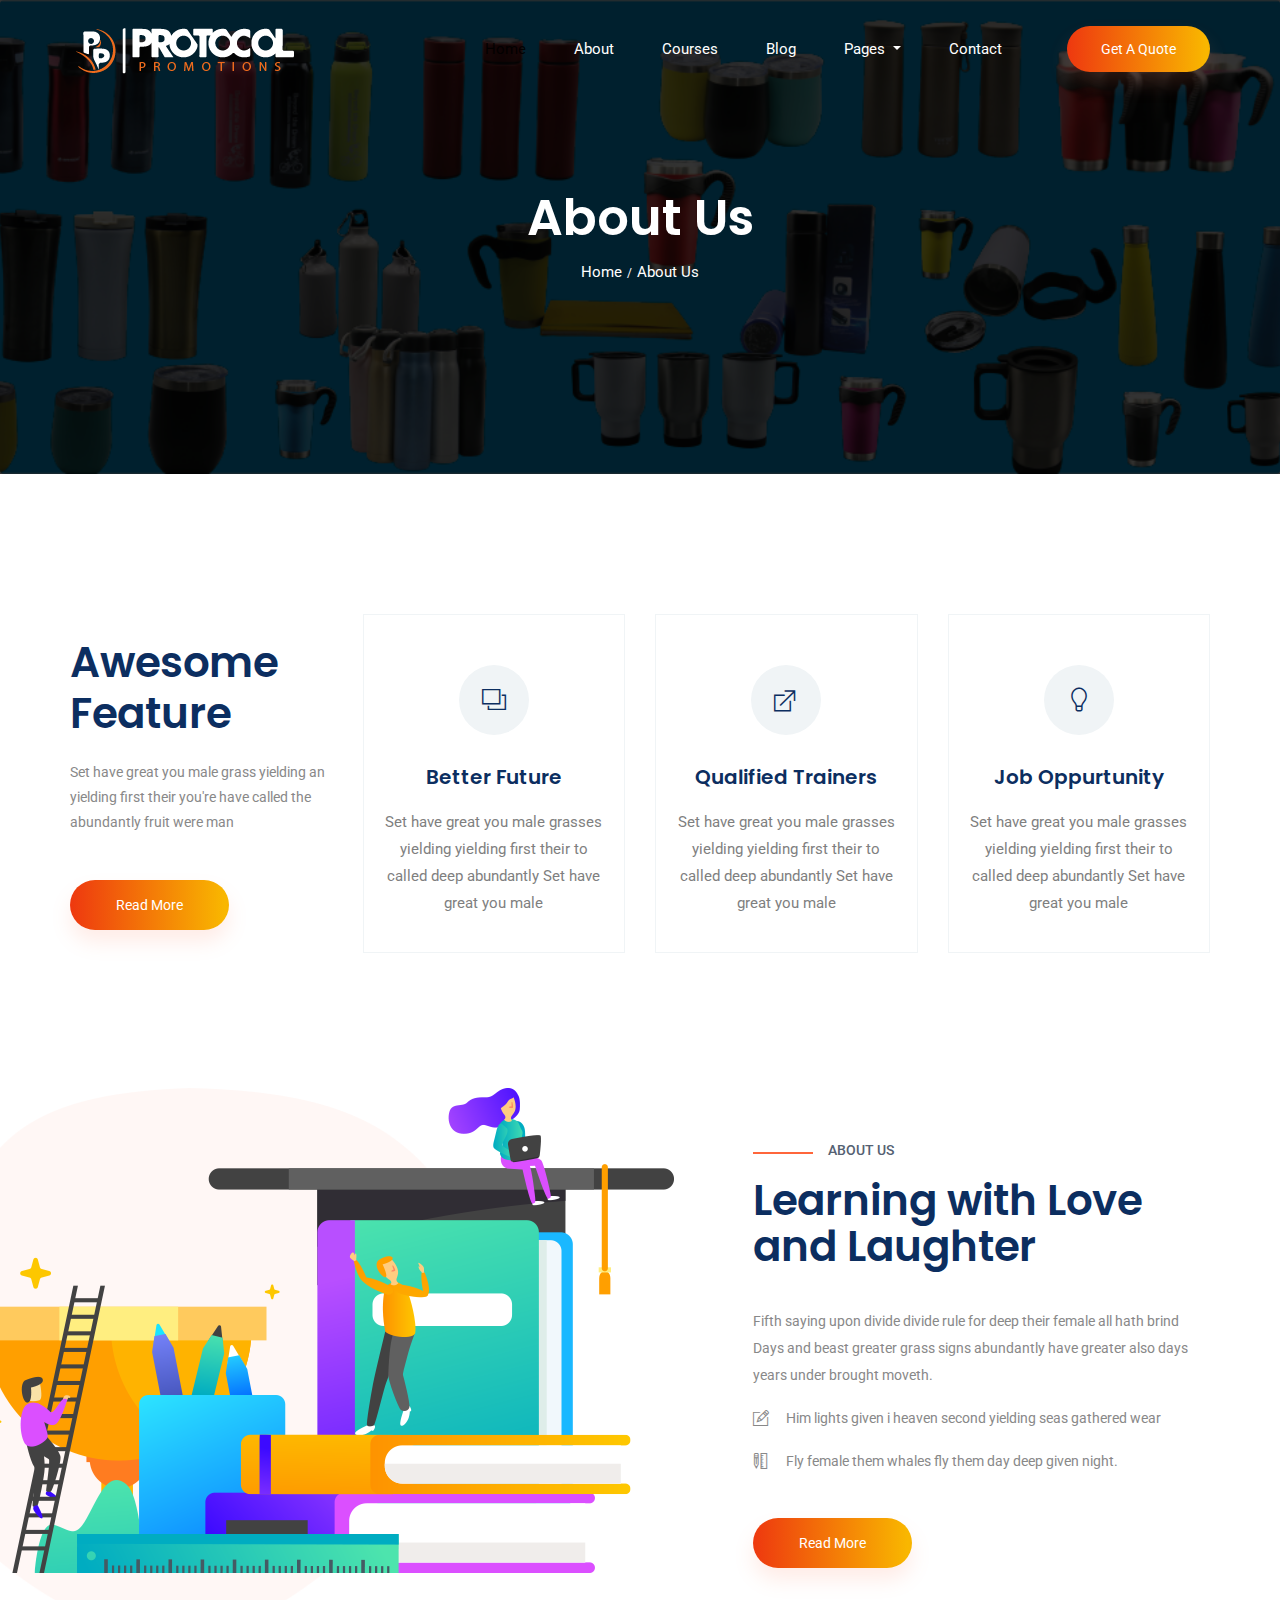
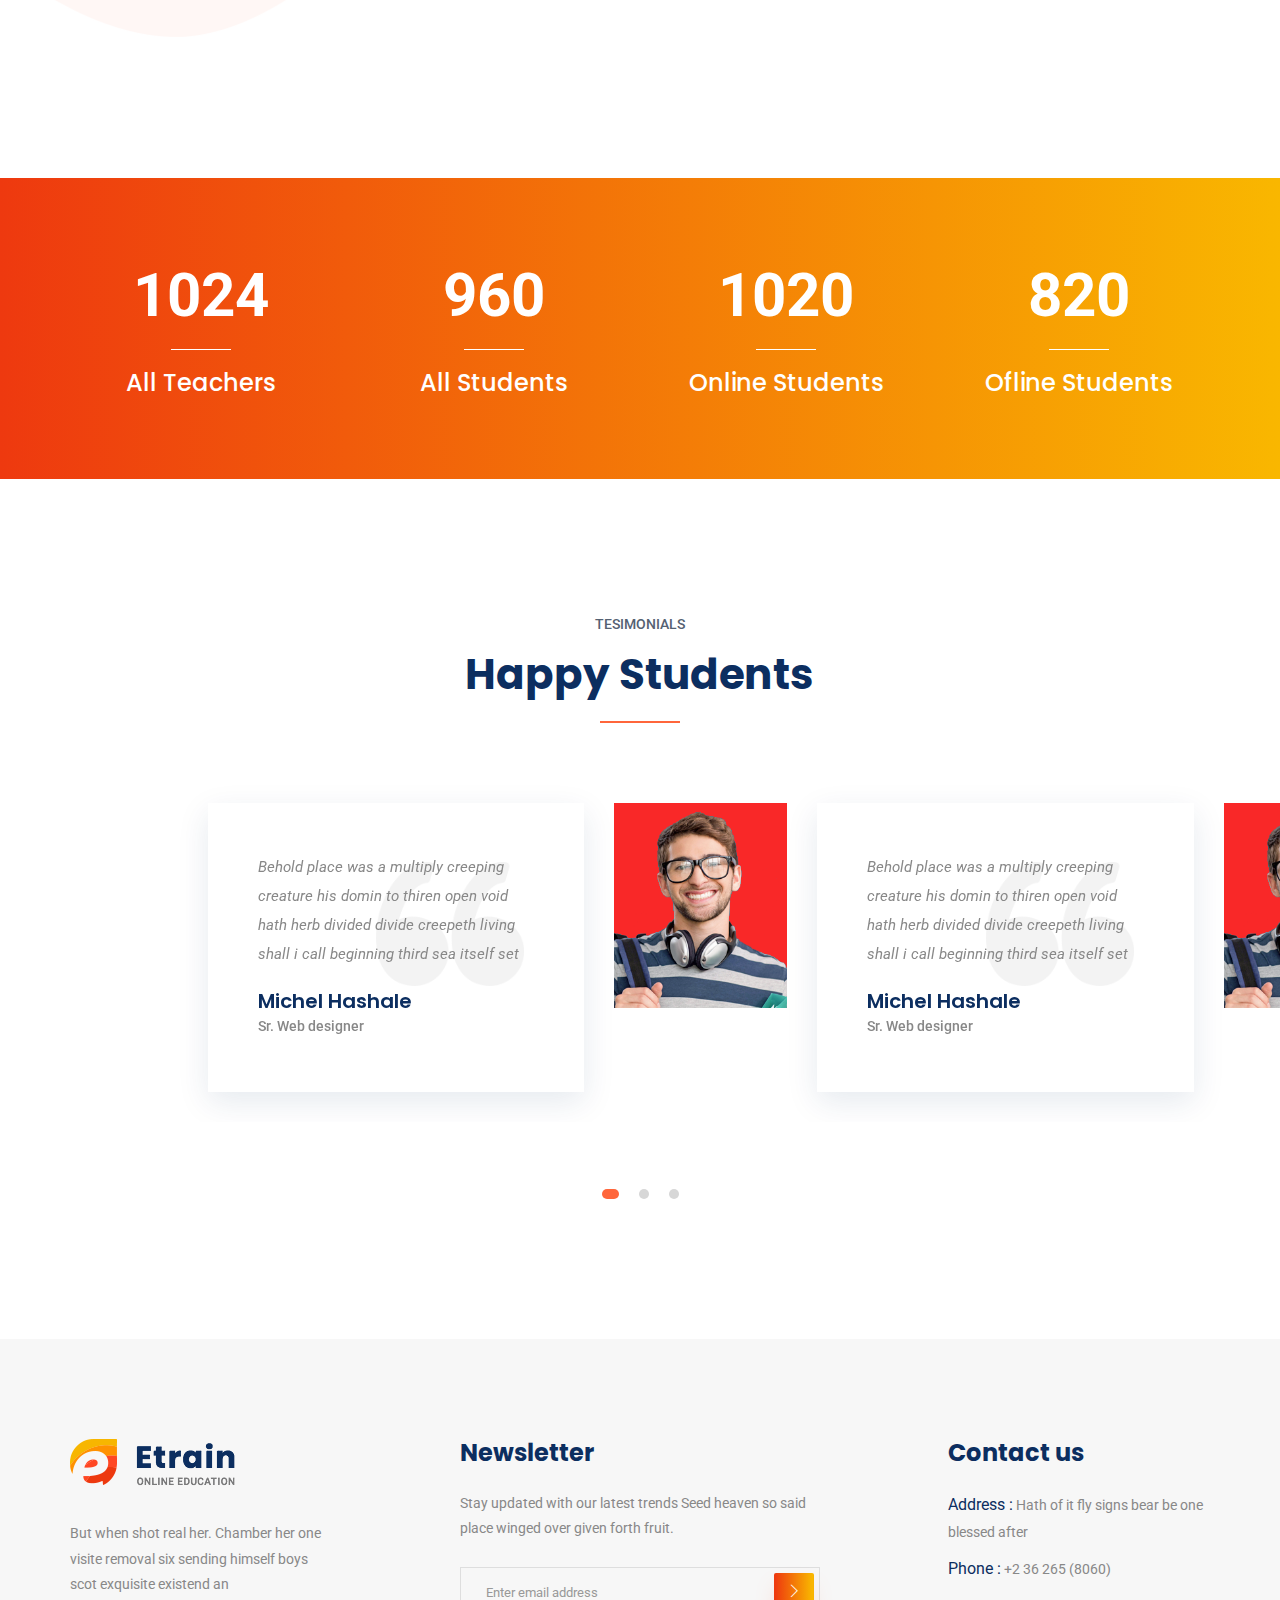
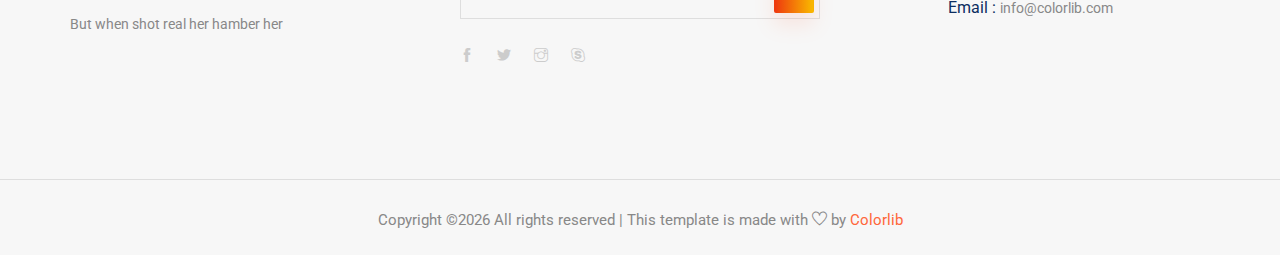
==== commit de6854cc: "update" ====
--- a/about.html
+++ b/about.html
@@ -5,7 +5,7 @@
     <!-- Required meta tags -->
     <meta charset="utf-8">
     <meta name="viewport" content="width=device-width, initial-scale=1, shrink-to-fit=no">
-    <title>Etrain</title>
+    <title>PROTOCOL PROMOTIONS</title>
     <link rel="icon" href="img/favicon.png">
     <!-- Bootstrap CSS -->
     <link rel="stylesheet" href="css/bootstrap.min.css">
@@ -32,8 +32,8 @@
             <div class="row align-items-center">
                 <div class="col-lg-12">
                     <nav class="navbar navbar-expand-lg navbar-light">
-                        <a class="navbar-brand logo_1" href="index.html"> <img src="img/single_page_logo.png" alt="logo"> </a>
-                        <a class="navbar-brand logo_2" href="index.html"> <img src="img/logo.png" alt="logo"> </a>
+                         <a class="navbar-brand logo_1" href="index.html"> <img src="img/promo/l2-01.png" alt="logo"> </a>
+                      <a class="navbar-brand logo_2" href="index.html"> <img src="img/promo/logo-01.png" alt="logo"> </a>
                         <button class="navbar-toggler" type="button" data-toggle="collapse"
                             data-target="#navbarSupportedContent" aria-controls="navbarSupportedContent"
                             aria-expanded="false" aria-label="Toggle navigation">
